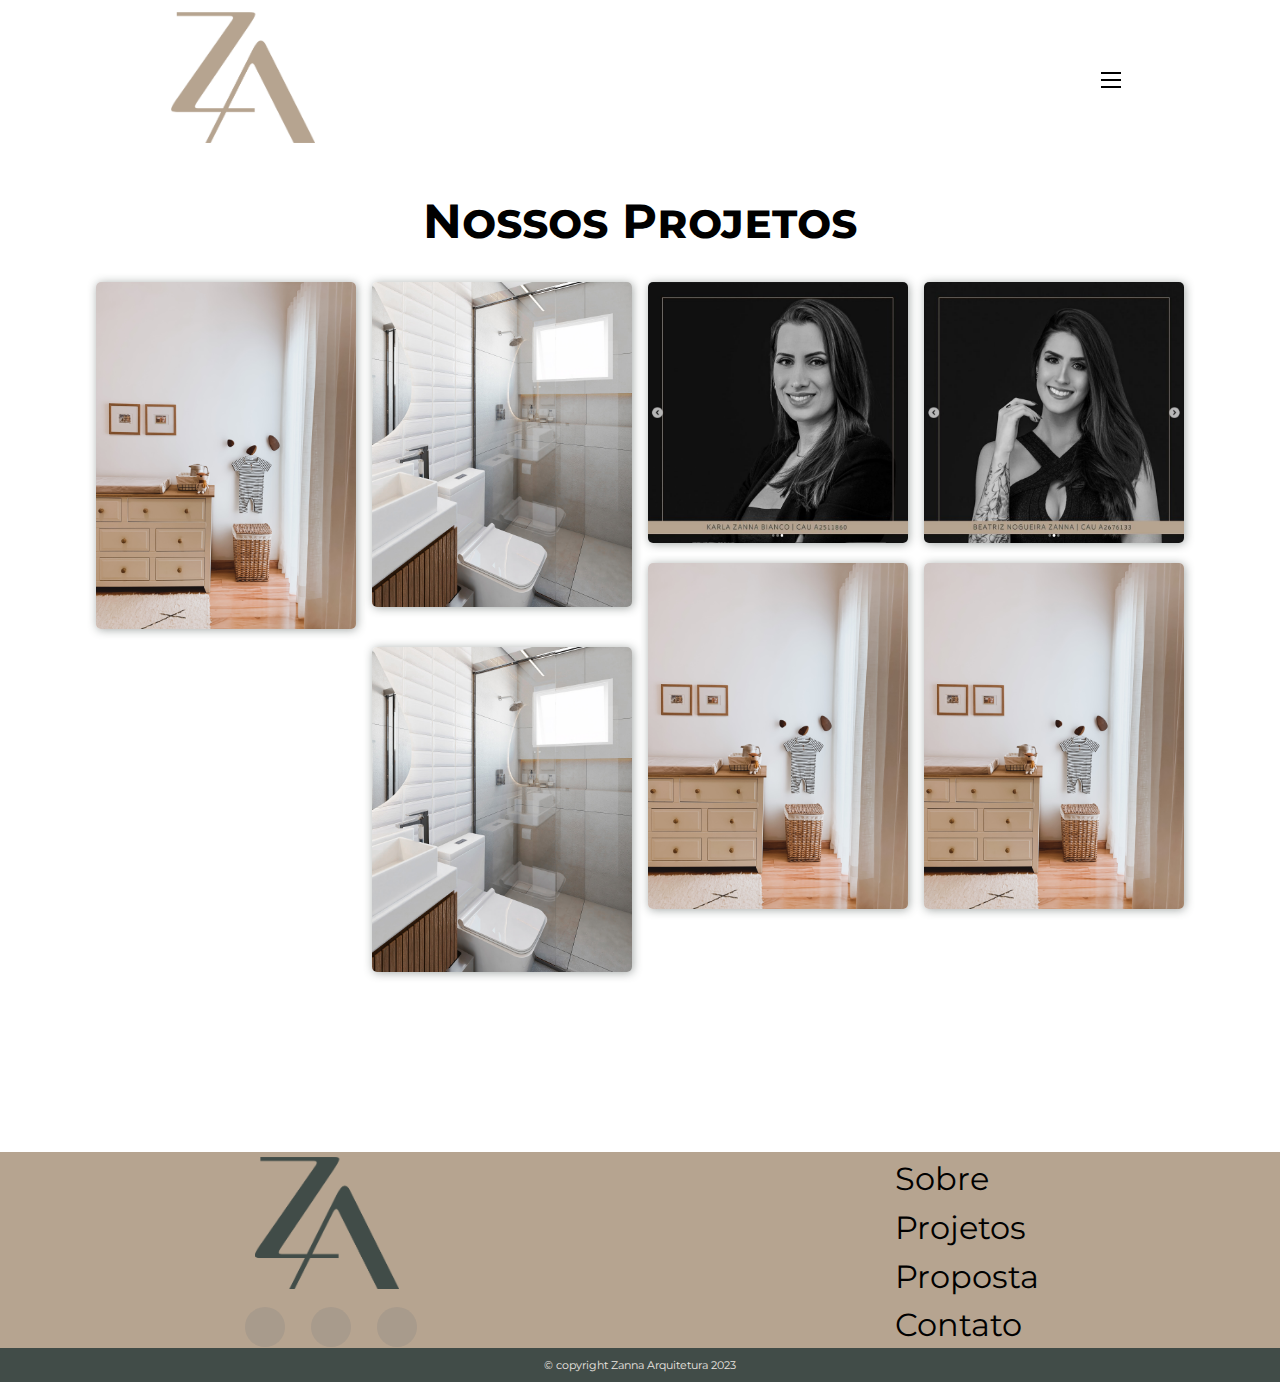
==== projetos.html @ 603e0e3c "sobre update" ====
<!DOCTYPE html>
<html lang="pt-BR">

<head>
    <meta charset="UTF-8">
    <meta http-equiv="X-UA-Compatible" content="IE=edge">
    <meta name="viewport" content="width=device-width, initial-scale=1.0">
    <title>Zanna Arquitetura</title>
    <link rel="stylesheet" href="style/style.css">
    <link rel="shortcut icon" href="./img/logo-verd-teste.ico" type="image/x-icon">
    <link rel="stylesheet" href="https://cdnjs.cloudflare.com/ajax/libs/font-awesome/6.2.1/css/all.min.css"
        integrity="sha512-MV7K8+y+gLIBoVD59lQIYicR65iaqukzvf/nwasF0nqhPay5w/9lJmVM2hMDcnK1OnMGCdVK+iQrJ7lzPJQd1w=="
        crossorigin="anonymous" referrerpolicy="no-referrer" />
    <script src="script/script.js" defer></script>
</head>

<body>
    <header>
        <nav>
            <a href="index.html" target="_self" rel="prev"><img src="img/logo nude cortado.png" alt="logo"></a>
            <menu class="nav">
                <ul class="nav-list" role="menu" id="iMenu">
                    <li><a href="sobre.html" target="_self" rel="next">Sobre</a></li>
                    <li><a href="projetos.html" target="_self" rel="next">Projetos</a></li>
                    <li><a href="#" target="_self" rel="next">Guia do Cliente</a></li>
                    <li><a href="#" target="_self" rel="next">Proposta</a></li>
                    <li><a href="#" target="_self" rel="next">Contato</a></li>
                </ul>
                <button class="btn-menu" aria-label="Abrir Menu" aria-haspopup="true" aria-controls="menu"
                    aria-expanded="false"><span class="hamburguer"></span></button>
            </menu>
        </nav>
    </header>
    <main>
        <section>
            <h1>Nossos Projetos</h1>
            <div class="galeria-imagens">
                <img src="img/fz1.JPEG" alt="">
                <img src="img/fz2.JPEG" alt="">
                <img src="img/fz3.JPEG" alt="">
                <img src="img/fz4.JPEG" alt="">
                <img src="img/fz3.JPEG" alt="">
                <img src="img/fz4.JPEG" alt="">
                <img src="img/ka.png" alt="">
                <img src="img/fz1.JPEG" alt="">
                <img src="img/fz2.JPEG" alt="">
                <img src="img/fz3.JPEG" alt="">
                <img src="img/bia.png" alt="">
                <img src="img/fz1.JPEG" alt="">
            </div>
        </section>
    </main>
    <footer>
        <div class="menu-roda">
            <div class="social-midia">
                <a href="index.html" target="_self" rel="prev"><img src="img/Logo Verde cortado.png" alt="Logo"></a>
                <p>
                    <a href="https://www.instagram.com/arqzanna" target="_blank" rel="external"><i
                            class="fa-brands fa-instagram"></i></a>
                    <a href="https://wa.link/bw3qa7" target="_blank" rel="external"><i
                            class="fa-brands fa-whatsapp"></i></a>
                    <a href="http://www.pinterest.com/arqzanna" target="_blank" rel="external"><i
                            class="fa-brands fa-pinterest-p"></i></a>
                </p>
            </div>

            <nav>
                <ul>
                    <li><a href="sobre.html" target="_self" rel="next">Sobre</a></li>
                    <li><a href="projetos.html" target="_self" rel="next">Projetos</a></li>
                    <li><a href="#" target="_self" rel="next">Proposta</a></li>
                    <li><a href="#" target="_self" rel="next">Contato</a></li>
                </ul>
            </nav>
        </div>
        <div class="copy">
            <p>
                &copy; copyright Zanna Arquitetura 2023
            </p>
        </div>
    </footer>
</body>

</html>
---- style/style.css ----
@charset "UTF-8";
@import url('https://fonts.googleapis.com/css2?family=Montserrat:ital,wght@0,100;0,200;0,300;0,400;0,500;0,600;0,700;0,900;1,100;1,200;1,300;1,400;1,500;1,600;1,700;1,800;1,900&display=swap');

* {
	padding: 0px;
	margin: 0px;
	box-sizing: border-box;
	font-family: 'Montserrat', sans-serif;
}


:root {
	--verde: #414C48;
	--verdeClaro: rgb(0, 200, 0);
	--nude: #B6A490;
	--nudeClaro: #EBE6E0;
}


body {
	width: 100%;
}


header {
	width: 88vw;
	height: 10rem;
	overflow-x: hidden;
	margin: 0rem 5rem;
}


header a {
	color: black;
	text-decoration: none;
	padding: 5px;
	transition: 0.3s;
	font-size: 1.2rem;
}


header a:hover {
	color: var(--verdeClaro);
}



header>nav {
	display: flex;
	width: 100%;
	height: 10rem;
	justify-content: space-around;
	align-items: center;
}


header a img {
	max-width: 9rem;
}


.nav-list {
	list-style: none;
	transform: translate(65rem);
	transition: all 0.5s;
}


.nav-list li {
	display: inline;
	margin-left: 10px;
	padding: 5px;
}


menu {
	display: flex;
	justify-content: space-around;
	align-items: center;
}


.btn-menu {
	background: none;
	border: none;
	font: inherit;
	display: flex;
	align-items: center;
	gap: 0.5rem;
	padding-block: 1rem;
	cursor: pointer;
}


.hamburguer {
	border-top: 0.125rem solid black;
	width: 1.25rem;
}


.hamburguer::before,
.hamburguer::after {
	content: '';
	display: block;
	width: 1.25rem;
	height: 0.125rem;
	background: black;
	margin-top: 0.3125rem;
	position: relative;
	transition: 0.3s;
}


.nav.active .nav-list {
	transform: translate(0, 0);
	visibility: visible;
}


.nav.active .hamburguer {
	border-top: transparent;
}


.nav.active .hamburguer::before {
	background: var(--verdeClaro);
	transform: rotate(135deg);
}

.nav.active .hamburguer::after {
	background: var(--verdeClaro);
	transform: rotate(-135deg);
	top: -0.4375rem;
}


main {
	width: 85%;
	margin: auto;
	background-color: white;
}


main p {
	font-size: 1.2rem;
	text-indent: 4rem;
	line-height: 2rem;
	text-align: justify;
	font-weight: 400;
}


.descrição-escritorio {
	width: 80%;
	position: relative;
	left: 20%;
}


section {
	margin-bottom: 10rem;
}


section h1 {
	text-align: center;
	margin: 2rem;
	font-size: 3rem;
	font-variant: small-caps;
}

section h2 {
	text-align: center;
	padding: 1rem;
	margin: 2rem;
	font-size: 2rem;
	font-variant: small-caps;
}

section img {
	width: 30%;
}

.projetos {
	height: 40rem;
	position: relative;
}

.slider {
	transform: translate(24%, -10%);
	width: 85%;
	height: 35rem;
	margin: 4rem 0rem;
	overflow: hidden;
}

.slides {
	width: 400%;
	height: 35rem;
	display: flex;
}


.slide {
	width: 25%;
	position: relative;
}

.slide>img {
	width: 100%;
	height: 100%;
	object-fit: cover;
}

.manual-navigation {
	position: absolute;
	width: 100%;
	display: flex;
	justify-content: right;
	align-items: center;
	margin-top: -6rem;
}

.manual-btn {
	background-color: var(--nude);
	margin-top: 1rem;
	padding: 6px;
	border-radius: 10px;
	cursor: pointer;
	transition: all 0.5s;
}

.manual-btn.ativo {
	background-color: var(--verde);
	padding: 8px;
}

.manual-btn {
	margin-right: 2rem;
}

.first {
	transition: 0.5s;
}

.conteiner-desc {
	width: 35%;
	height: 30%;
	background: #ffffff;
	position: relative;
	transform: translate(0%, -100%);

}

.desc-proj {
	position: absolute;
	opacity: 0;
	transition: opacity 0.3s;
	padding: 5px;
	z-index: 1;
}

.desc-proj.ativo {
	z-index: 2;
	opacity: 1;
}

.desc-proj h3 {
	font-size: 1.5rem;
	margin: 1rem;
	font-variant: small-caps;
}

.desc-proj p {
	margin: 1rem;
	font-size: 1rem;
}

.desc-proj a {
	display: block;
	width: 100%;
	color: black;
	text-align: right;
	font-size: 1.3rem;
	text-decoration: none;
	margin-left: -1rem;
	transition: all 0.3s;
}

.desc-proj.ativo a:hover {
	color: var(--verdeClaro);
}

.sess-sociais article {
	margin: 1rem;
	font-size: 1.5rem;
}

.sess-sociais ul {
	text-align: center;
	list-style: none;
	margin: 1rem;
	padding: 1rem;
}

.sess-sociais ul li {
	padding: .5rem;
}


.sess-sociais a {
	text-decoration: none;
	color: black;
	font-size: 1.5rem;
	transition: all 0.3s;
}

.sess-sociais a:hover {
	color: var(--verdeClaro);
}

.conteiner {
	display: grid;
	grid-template-columns: 25% 25% 1fr;
	gap: 2rem;
}

.conteiner img {
	width: 100%;
	object-fit: cover;
	height: 100%;
}


footer {
	display: block;
	width: 100%;
	background-color: var(--nude);
}

.social-midia {
	display: flex;
	height: 100%;
	flex-direction: column;
	justify-content: center;
	align-items: center;
}

.social-midia a img {
	max-width: 9rem;
}


.contato-escritorio p {
	text-align: center;
}

.contato-escritorio a {
	text-decoration: none;
	color: black;
	transition: all 0.3s;
}

.contato-escritorio a:hover {
	color: var(--verdeClaro);
}

.ultimos-post {
	margin-top: 13rem;
}

footer ul {
	list-style: none;
}

footer ul li {
	padding: .3rem;
	font-size: 2rem;
}

.menu-roda {
	display: flex;
	justify-content: space-around;
	align-items: center;
	font-size: 2rem;
}

.menu-roda a {
	text-decoration: none;
	padding: 5px;
	transition: 0.3s;
	color: black;
	font-size: 2rem;
}

.menu-roda a:hover {
	color: var(--nudeClaro);
}

.menu-roda h1 {
	margin-bottom: 1rem;
}

.menu-roda p {
	display: flex;
	align-items: center;
	max-width: 10re;
	margin-left: 8px;
	justify-content: center;
}

.menu-roda i {
	display: flex;
	align-items: center;
	justify-content: center;
	background-color: rgba(128, 128, 128, 0.255);
	font-size: 2rem;
	width: 2.5rem;
	height: 2.5rem;
	color: var(--verde);
	border-radius: 50%;
}

.menu-roda i:hover {
	background-color: rgb(0, 63, 0);
	color: var(--nudeClaro);
	transition: .5s;
}

.menu-roda p :not(:first-child) {
	margin-left: 1rem;
}

footer .copy {
	background-color: var(--verde);
	color: var(--nudeClaro);
	font-size: .7rem;
	padding: 10px;
	text-align: center;
	margin-top: -4px;
}

.sobre-fotos {
	display: flex;
	width: 90vw;
	justify-content: center;
	align-items: center;

}

.sobre-fotos img {
	width: 40%;
	padding: 1rem;
}

.sobre-bio {
	display: flex;
	flex-direction: column;
	justify-content: center;
	align-items: center;
	position: relative;
	top: 4rem;
}

.sobre-bio p {
	margin: 1rem 0rem;
}

.sobre-bio strong {
	color: var(--verde);
}

.galeria-imagens {
	column-count: 4;
	gap: 1rem;
}

.galeria-imagens img {
	width: 100%;
	border-radius: 5px;
	margin-bottom: 1rem;
	object-fit: cover;
	box-shadow: 1px 1px 10px #414c487c;
	transition: all .5s;
}

.galeria-imagens img:hover {
	cursor: pointer;
	opacity: 0.5;
}

@media (max-width: 600px) {

	header {
		width: 75vw;
	}

	main {
		width: 95%;
		margin: 0rem;
	}

	.section {
		margin-bottom: 5rem;
	}

	.descrição-escritorio {
		width: 95%;
		left: 5%;
	}

	.nav-list {
		display: block;
		position: absolute;
		background: white;
		text-align: center;
		top: 10rem;
		left: 0;
		width: 100%;
		height: 0;
		z-index: 1;
		overflow-y: hidden;
		visibility: hidden;
		transition: 0.5s;
		transform: translate(0rem, 0rem);
	}

	.nav-list li {
		display: block;
	}

	.btn-menu {
		background: none;
		border: none;
		font: inherit;
		display: flex;
		align-items: center;
		gap: 0.5rem;
		padding-block: 1rem;
		cursor: pointer;
	}

	.hamburguer {
		border-top: 0.125rem solid black;
		width: 1.25rem;
	}

	.hamburguer::before,
	.hamburguer::after {
		content: '';
		display: block;
		width: 1.25rem;
		height: 0.125rem;
		background: black;
		margin-top: 0.3125rem;
		position: relative;
		transition: 0.3s;
	}

	.nav.active .nav-list {
		height: calc(100vh - 6rem);
		visibility: visible;
	}

	.nav.active .hamburguer {
		border-top: transparent;
	}

	.nav.active .hamburguer::before {
		background: var(--verdeClaro);
		transform: rotate(135deg);
	}

	.nav.active .hamburguer::after {
		background: var(--verdeClaro);
		transform: rotate(-135deg);
		top: -0.4375rem;
	}

	.projetos {
		height: 50rem;
		position: relative;
	}

	.slider {
		transform: translate(5%, -10%);
		width: 100%;
		height: 35rem;
		margin: 3rem 0rem;
		overflow: hidden;
	}

	.manual-navigation {
		justify-content: center;
	}

	.manual-btn {
		margin-right: 4rem;
	}

	.projetos {
		height: 50rem;
		position: relative;
	}

	.slider {
		transform: translate(3%, -10%);
		width: 100%;
		height: 35rem;
		margin: 4rem 0rem;
		overflow: hidden;
	}

	.manual-navigation {
		justify-content: center;
	}

	.manual-btn {
		margin-right: 3rem;
	}

	.conteiner-desc {
		width: auto;
		height: auto;
	}

	.conteiner {
		display: block;
		position: relative;
		left: 1rem;
	}

	.ultimos-post {
		margin-bottom: 2rem;
		margin-top: 15rem;
	}

	.celular {
		margin-bottom: 1.5rem;
	}

	.sess-sociais {
		text-align: center;
	}

	.sess-sociais ul {
		text-align: center;
		position: relative;
		top: 1rem;
	}

	.contato-escritorio {
		margin-bottom: 2rem;
		margin-left: 1rem;
	}

	.contato-escritorio p {
		text-align: justify;
		text-align-last: center;
		text-indent: 0rem;
	}

	.menu-roda {
		display: grid;
	}

	.menu-roda nav {
		display: none;
	}

	.social-midia {
		margin: 1rem 0rem;
	}

	.sobre-fotos {
		width: 97vw;
		flex-direction: column;
	}

	.sobre-fotos img {
		width: 90%;
		padding: 1rem;
	}

	.sobre-bio {
		margin-left: 1rem;
	}

}
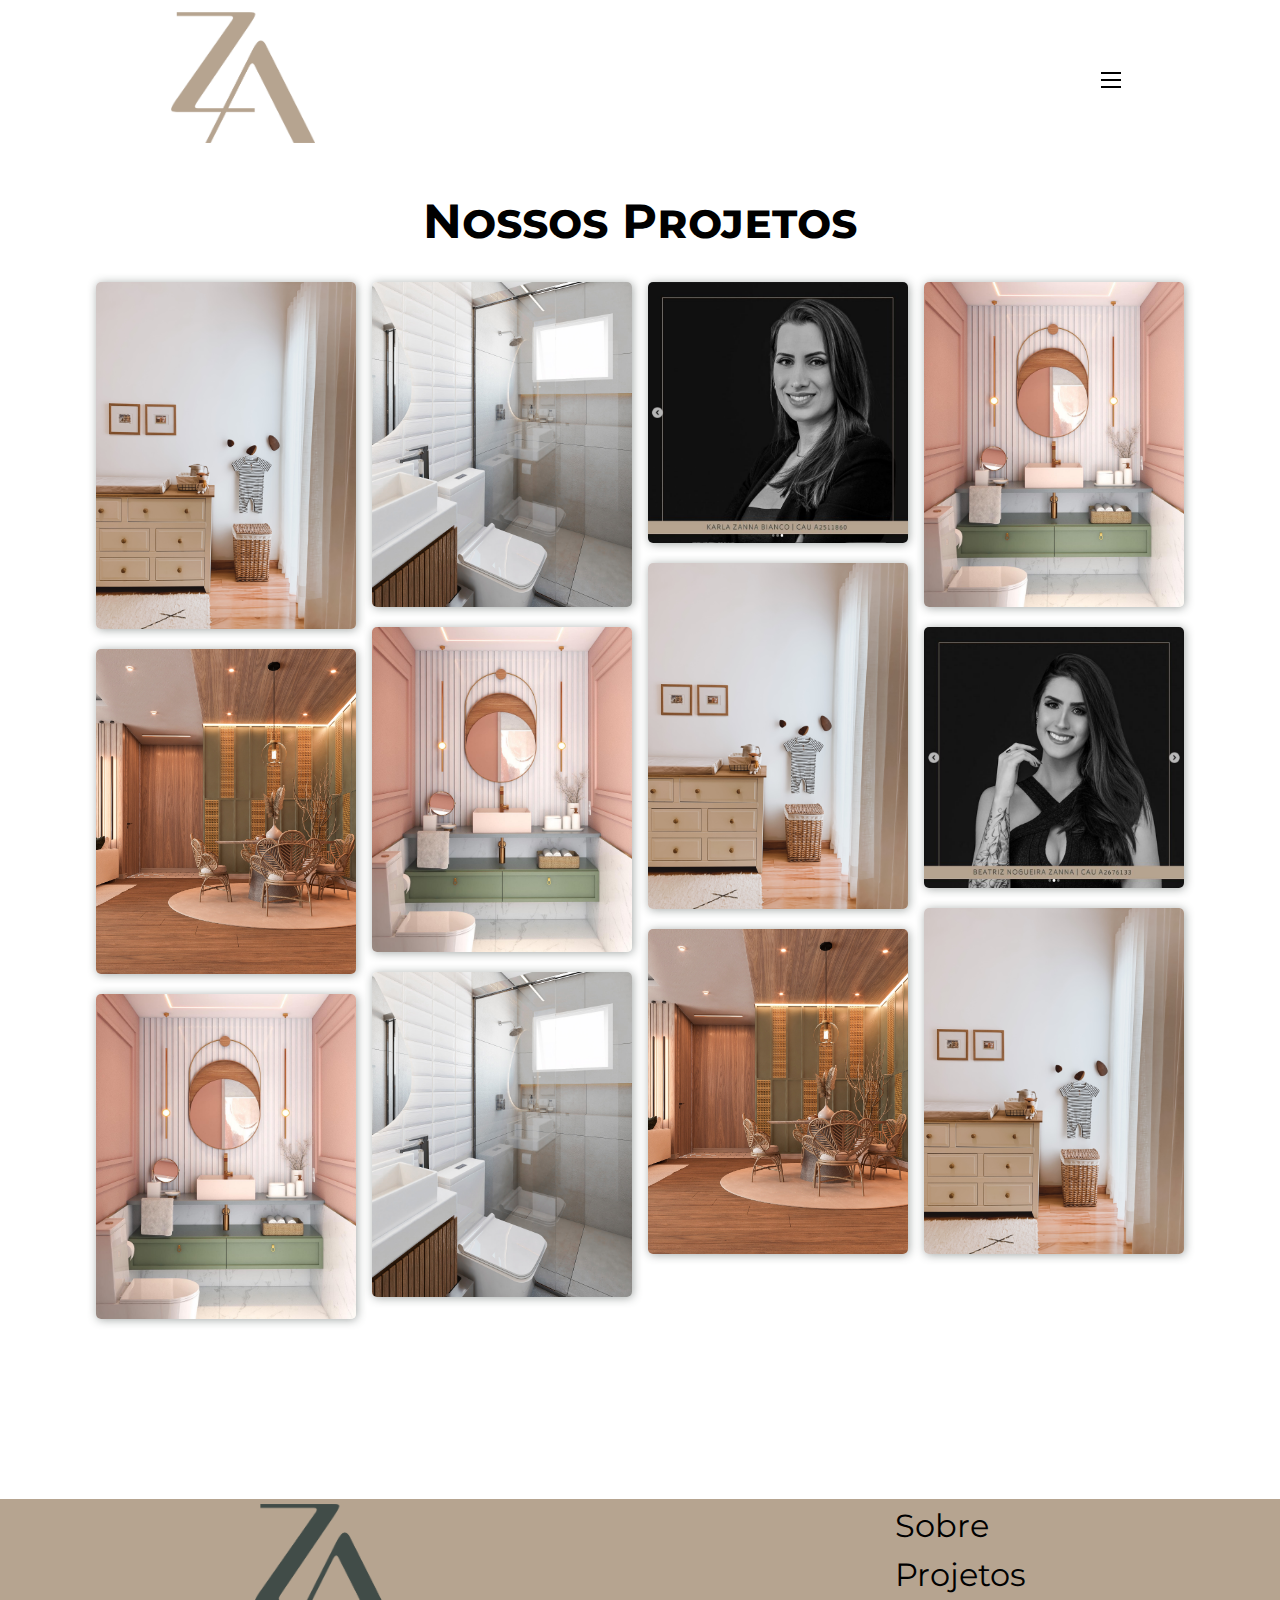
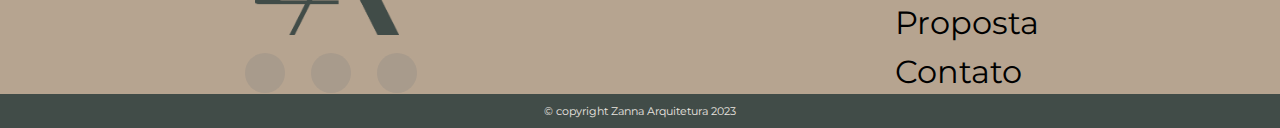
==== commit 6911e8a0: "Update projetos.html" ====
--- a/projetos.html
+++ b/projetos.html
@@ -32,19 +32,19 @@
         </nav>
     </header>
     <main>
-        <section>
+        <section class="section-projetos">
             <h1>Nossos Projetos</h1>
             <div class="galeria-imagens">
                 <img src="img/fz1.JPEG" alt="">
-                <img src="img/fz2.JPEG" alt="">
-                <img src="img/fz3.JPEG" alt="">
+                <img src="img/fz2.jpeg" alt="">
+                <img src="img/fz3.jpeg" alt="">
                 <img src="img/fz4.JPEG" alt="">
-                <img src="img/fz3.JPEG" alt="">
+                <img src="img/fz3.jpeg" alt="">
                 <img src="img/fz4.JPEG" alt="">
                 <img src="img/ka.png" alt="">
                 <img src="img/fz1.JPEG" alt="">
-                <img src="img/fz2.JPEG" alt="">
-                <img src="img/fz3.JPEG" alt="">
+                <img src="img/fz2.jpeg" alt="">
+                <img src="img/fz3.jpeg" alt="">
                 <img src="img/bia.png" alt="">
                 <img src="img/fz1.JPEG" alt="">
             </div>
--- a/style/style.css
+++ b/style/style.css
@@ -686,4 +686,18 @@
 		margin-left: 1rem;
 	}
 
+	.section-projetos {
+		display: flex;
+		flex-direction: column;
+		justify-content: center;
+		align-items: center;
+		width: 94vw;
+		margin-left: 0.5rem;
+	}
+
+	.galeria-imagens {
+		column-count: 1;
+		width: 80%;
+	}
+
 }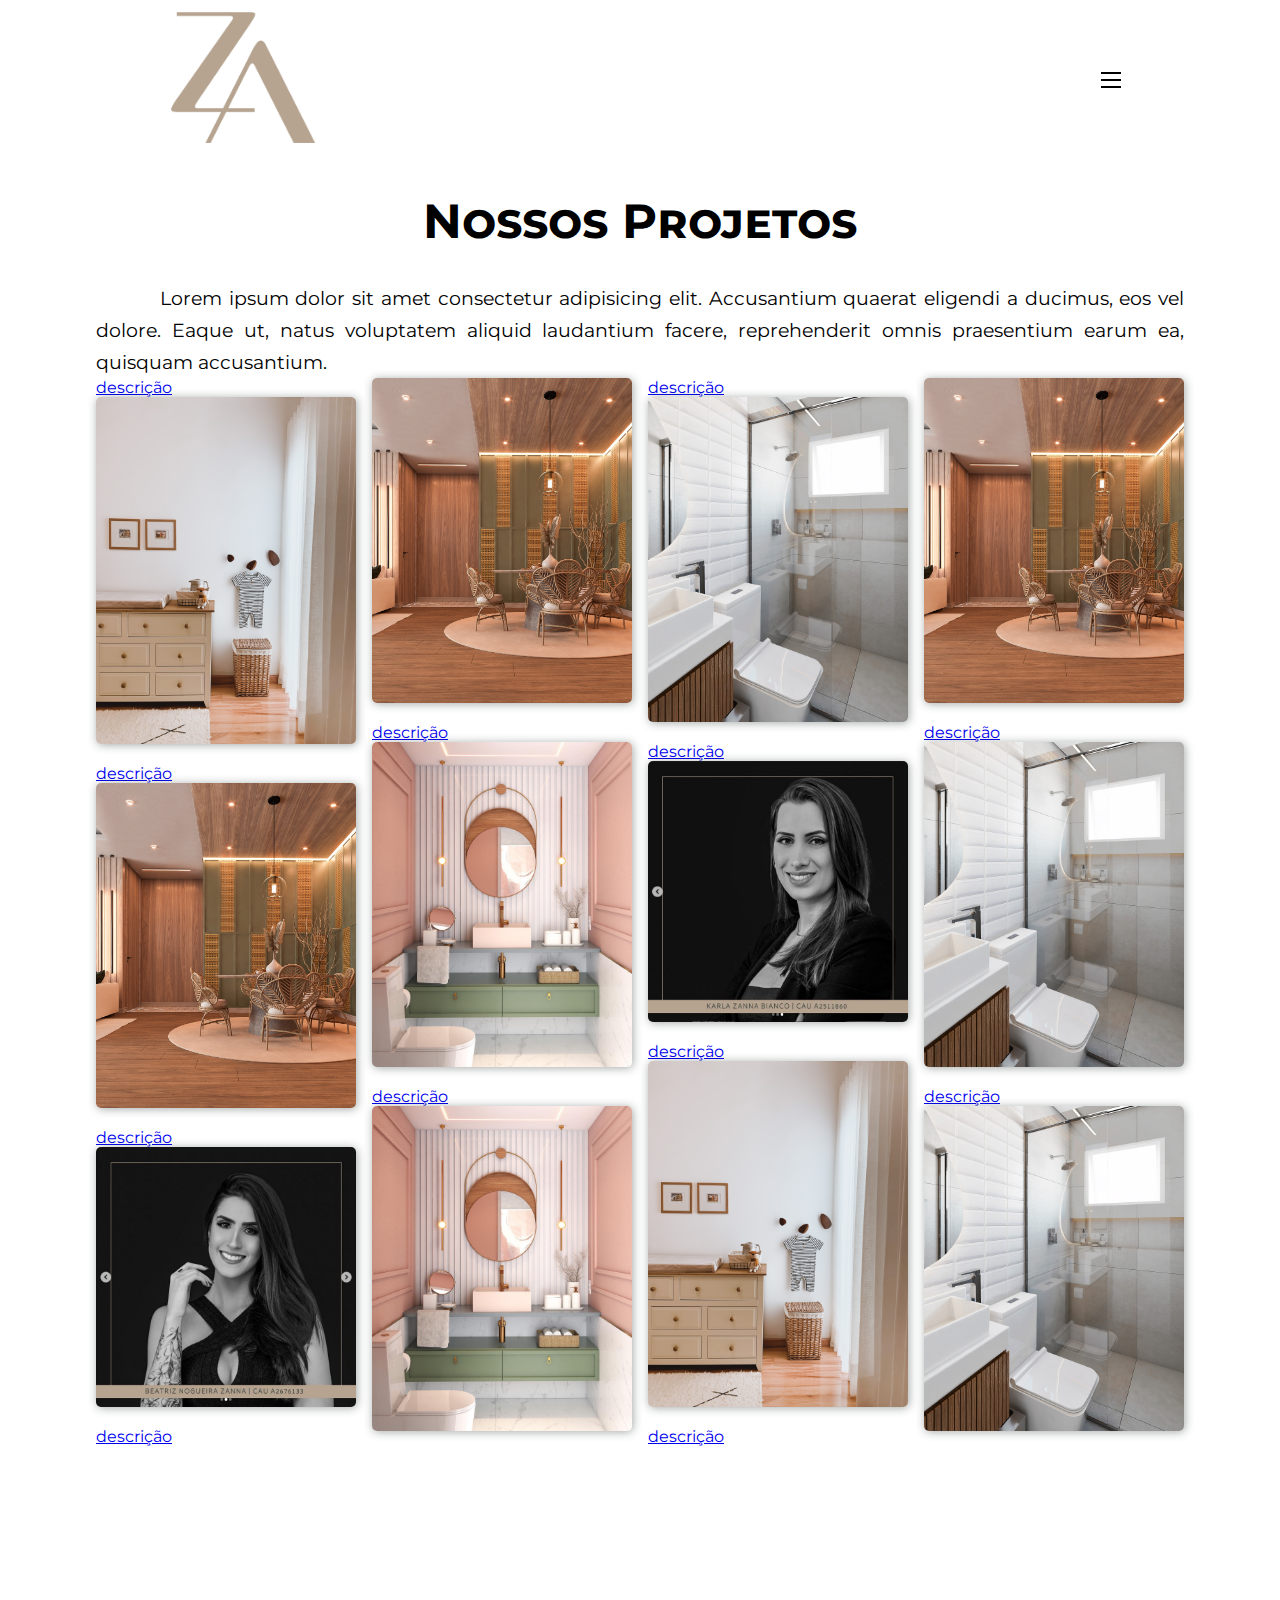
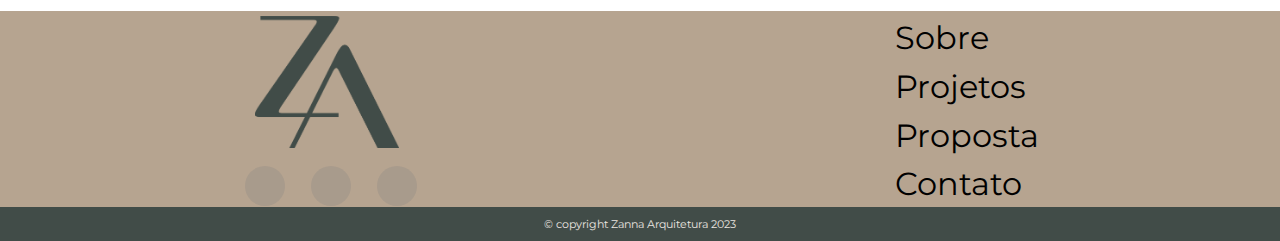
==== commit 18386e5c: "Update projetos.html" ====
--- a/projetos.html
+++ b/projetos.html
@@ -32,22 +32,61 @@
         </nav>
     </header>
     <main>
-        <section class="section-projetos">
+        <section>
             <h1>Nossos Projetos</h1>
+            <p>Lorem ipsum dolor sit amet consectetur adipisicing elit. Accusantium quaerat eligendi a ducimus, eos vel
+                dolore. Eaque ut, natus voluptatem aliquid laudantium facere, reprehenderit omnis praesentium earum ea,
+                quisquam
+                accusantium.</p>
             <div class="galeria-imagens">
-                <img src="img/fz1.JPEG" alt="">
-                <img src="img/fz2.jpeg" alt="">
-                <img src="img/fz3.jpeg" alt="">
-                <img src="img/fz4.JPEG" alt="">
-                <img src="img/fz3.jpeg" alt="">
-                <img src="img/fz4.JPEG" alt="">
-                <img src="img/ka.png" alt="">
-                <img src="img/fz1.JPEG" alt="">
-                <img src="img/fz2.jpeg" alt="">
-                <img src="img/fz3.jpeg" alt="">
-                <img src="img/bia.png" alt="">
-                <img src="img/fz1.JPEG" alt="">
-            </div>
+                <div class="conteiner-galeria">
+                    <div class="descricao-imagens"><a href="#" target="_self" rel="next">descrição</a></div>
+                    <img src="img/fz1.JPEG" alt="">
+                </div>
+                <div class="conteiner-galeria">
+                    <div class="descricao-imagens"><a href="#" target="_self" rel="next">descrição</a></div>
+                    <img src="img/fz2.jpeg" alt="">
+                </div>
+                <div class="conteiner-galeria">
+                    <div class="descricao-imagens"><a href="#" target="_self" rel="next">descrição</a></div>
+                    <img src="img/bia.png" alt="">
+                </div>
+                <div class="conteiner-galeria">
+                    <div class="descricao-imagens"><a href="#" target="_self" rel="next">descrição</a></div>
+                    <img src="img/fz2.jpeg" alt="">
+                </div>
+                <div class="conteiner-galeria">
+                    <div class="descricao-imagens"><a href="#" target="_self" rel="next">descrição</a></div>
+                    <img src="img/fz3.jpeg" alt="">
+                </div>
+                <div class=" conteiner-galeria">
+                    <div class="descricao-imagens"><a href="#" target="_self" rel="next">descrição</a></div>
+                    <img src="img/fz3.jpeg" alt="">
+                </div>
+                <div class="conteiner-galeria">
+                    <div class="descricao-imagens"><a href="#" target="_self" rel="next">descrição</a></div>
+                    <img src="img/fz4.JPEG" alt="">
+                </div>
+                <div class="conteiner-galeria">
+                    <div class="descricao-imagens"><a href="#" target="_self" rel="next">descrição</a></div>
+                    <img src="img/ka.png" alt="">
+                </div>
+                <div class="conteiner-galeria">
+                    <div class="descricao-imagens"><a href="#" target="_self" rel="next">descrição</a></div>
+                    <img src="img/fz1.JPEG" alt="">
+                </div>
+                <div class="conteiner-galeria">
+                    <div class="descricao-imagens"><a href="#" target="_self" rel="next">descrição</a></div>
+                    <img src="img/fz2.jpeg" alt="">
+                </div>
+                <div class="conteiner-galeria">
+                    <div class="descricao-imagens"><a href="#" target="_self" rel="next">descrição</a></div>
+                    <img src="img/fz4.JPEG" alt="">
+                </div>
+                <div class="conteiner-galeria">
+                    <div class="descricao-imagens"><a href="#" target="_self" rel="next">descrição</a></div>
+                    <img src="img/fz4.JPEG" alt="">
+                </div>
         </section>
     </main>
     <footer>
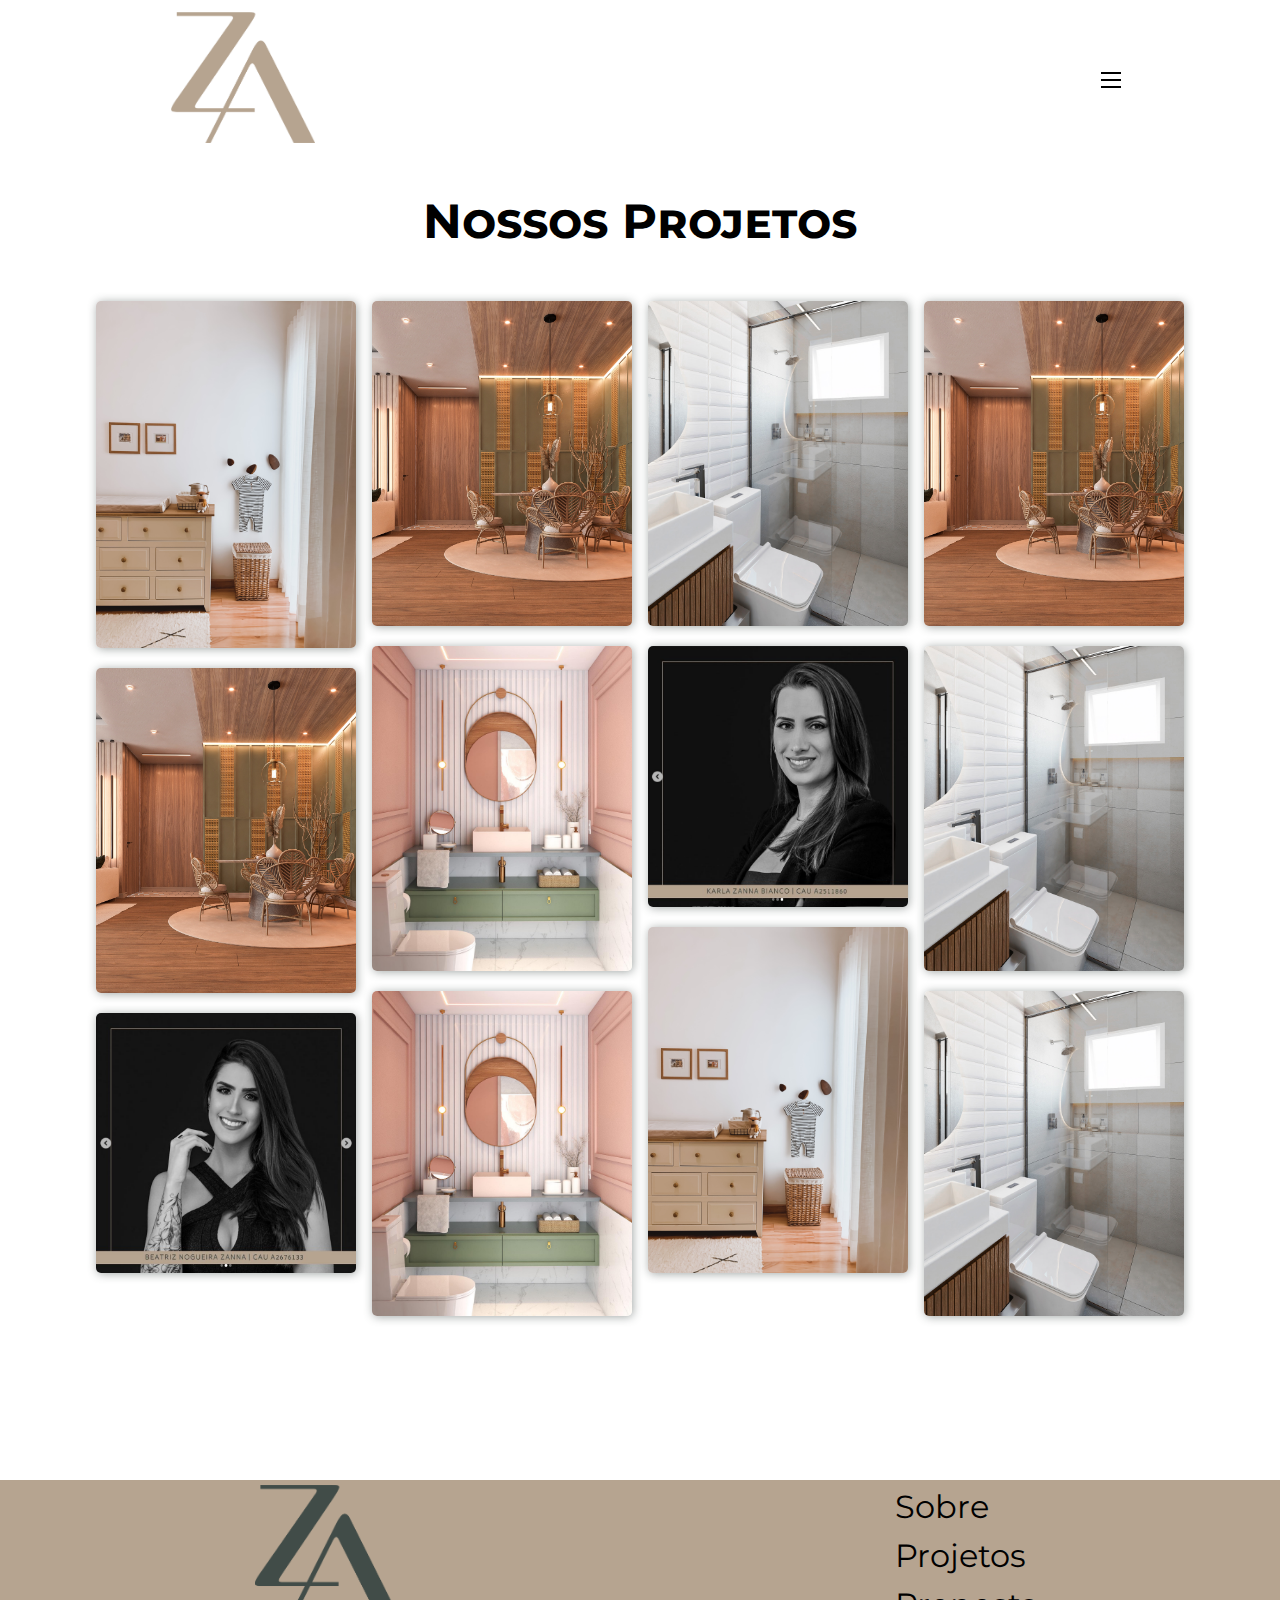
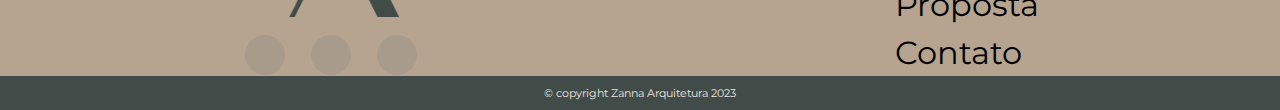
==== commit 08d6c35e: "Update projetos.html" ====
--- a/projetos.html
+++ b/projetos.html
@@ -34,10 +34,7 @@
     <main>
         <section>
             <h1>Nossos Projetos</h1>
-            <p>Lorem ipsum dolor sit amet consectetur adipisicing elit. Accusantium quaerat eligendi a ducimus, eos vel
-                dolore. Eaque ut, natus voluptatem aliquid laudantium facere, reprehenderit omnis praesentium earum ea,
-                quisquam
-                accusantium.</p>
+            <br>
             <div class="galeria-imagens">
                 <div class="conteiner-galeria">
                     <div class="descricao-imagens"><a href="#" target="_self" rel="next">descrição</a></div>
--- a/style/style.css
+++ b/style/style.css
@@ -478,15 +478,39 @@
 .galeria-imagens img {
 	width: 100%;
 	border-radius: 5px;
-	margin-bottom: 1rem;
 	object-fit: cover;
 	box-shadow: 1px 1px 10px #414c487c;
 	transition: all .5s;
 }
 
-.galeria-imagens img:hover {
+.conteiner-galeria {
+	position: relative;
+	margin-bottom: 1rem;
+}
+
+.descricao-imagens {
+	display: flex;
+	justify-content: center;
+	align-items: center;
+	background-color: var(--verde);
+	border-radius: 5px;
+	position: absolute;
+	width: 100%;
+	height: 99.5%;
+	opacity: 0;
+	transition: ease-in-out 0.3s;
+}
+
+.descricao-imagens:hover {
+	opacity: 0.8;
 	cursor: pointer;
-	opacity: 0.5;
+}
+
+.descricao-imagens a {
+	color: var(--nude);
+	text-decoration: none;
+	font-size: 2rem;
+	font-weight: 900;
 }
 
 @media (max-width: 600px) {
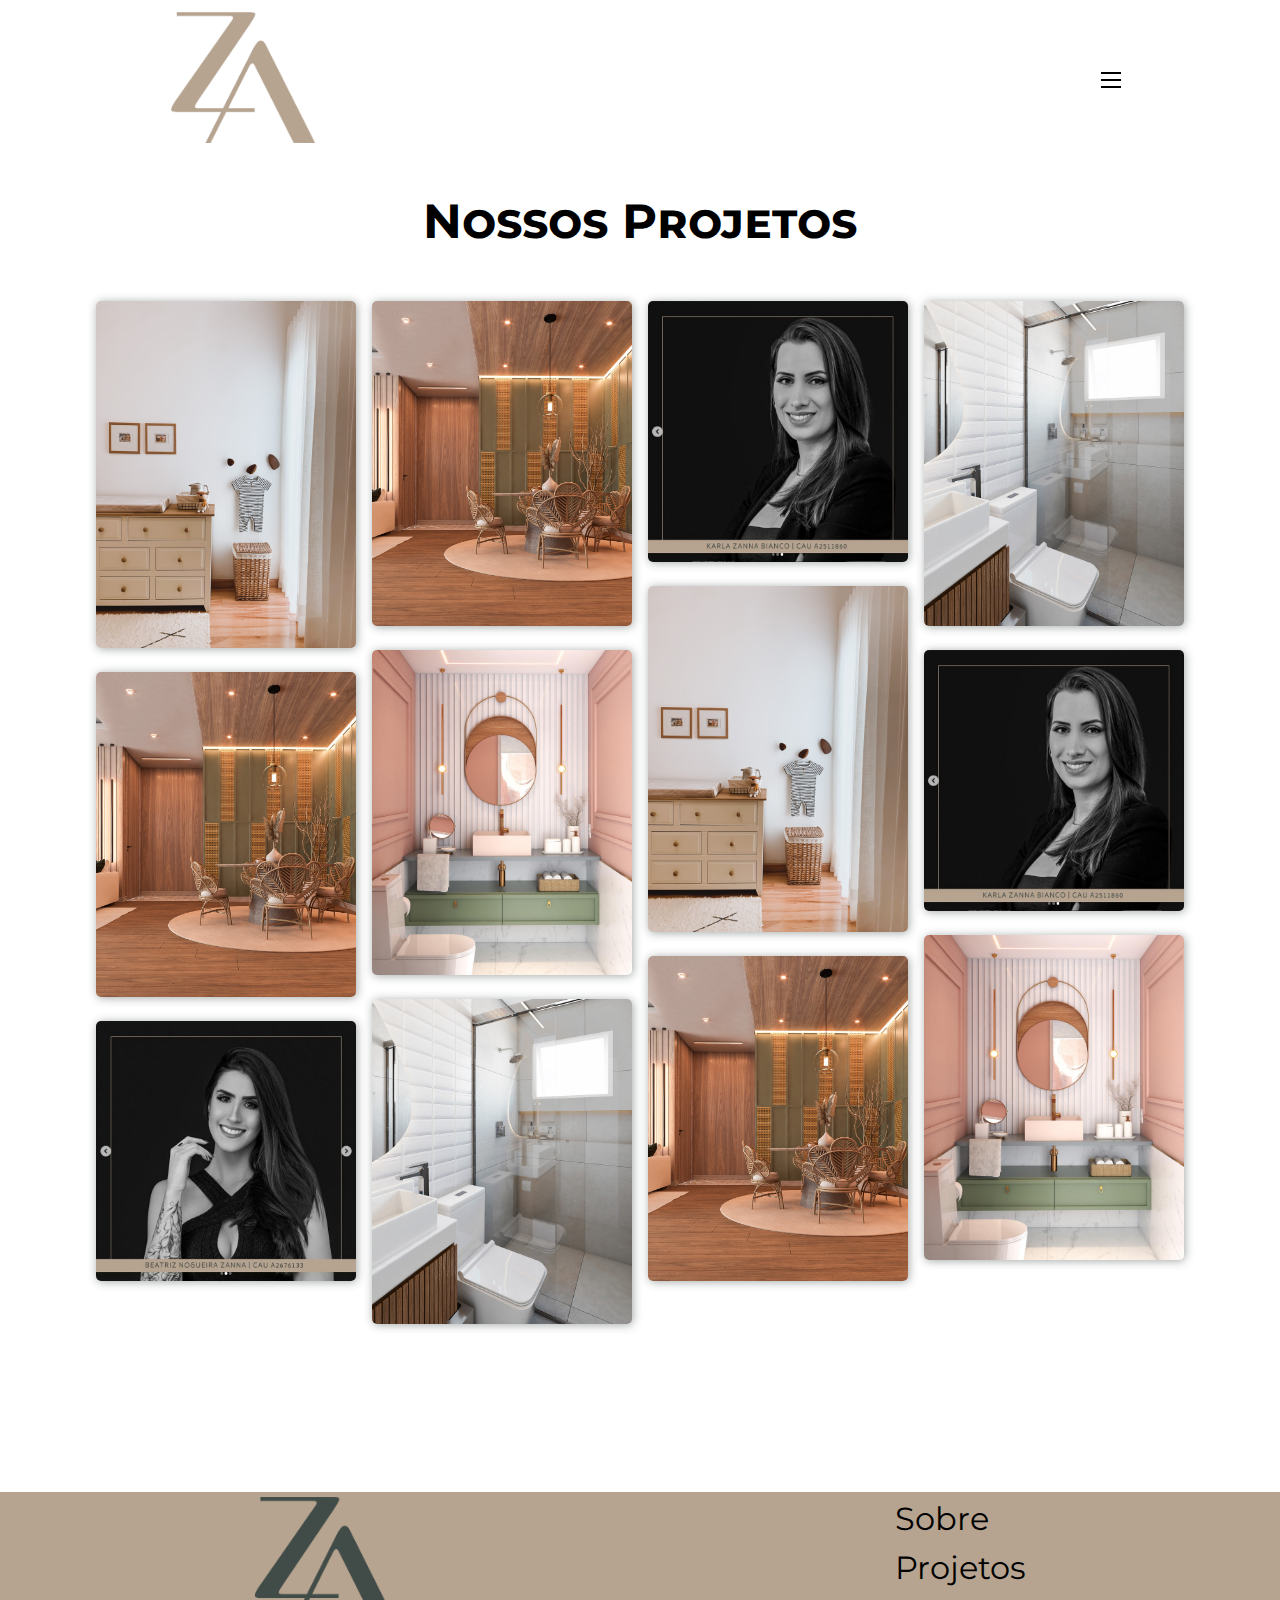
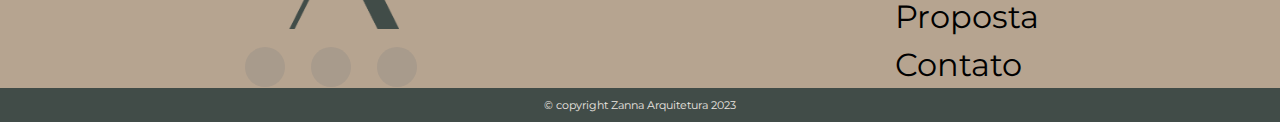
==== commit 74a5cdca: "projeto correção" ====
--- a/projetos.html
+++ b/projetos.html
@@ -37,52 +37,76 @@
             <br>
             <div class="galeria-imagens">
                 <div class="conteiner-galeria">
-                    <div class="descricao-imagens"><a href="#" target="_self" rel="next">descrição</a></div>
+                    <a href="#" target="_self" rel="next">
+                        <div class="descricao-imagens">descrição</div>
+                    </a>
                     <img src="img/fz1.JPEG" alt="">
                 </div>
                 <div class="conteiner-galeria">
-                    <div class="descricao-imagens"><a href="#" target="_self" rel="next">descrição</a></div>
+                    <a href="#" target="_self" rel="next">
+                        <div class="descricao-imagens">descrição</div>
+                    </a>
                     <img src="img/fz2.jpeg" alt="">
                 </div>
                 <div class="conteiner-galeria">
-                    <div class="descricao-imagens"><a href="#" target="_self" rel="next">descrição</a></div>
+                    <a href="#" target="_self" rel="next">
+                        <div class="descricao-imagens">descrição</div>
+                    </a>
                     <img src="img/bia.png" alt="">
                 </div>
                 <div class="conteiner-galeria">
-                    <div class="descricao-imagens"><a href="#" target="_self" rel="next">descrição</a></div>
+                    <a href="#" target="_self" rel="next">
+                        <div class="descricao-imagens">descrição</div>
+                    </a>
                     <img src="img/fz2.jpeg" alt="">
                 </div>
                 <div class="conteiner-galeria">
-                    <div class="descricao-imagens"><a href="#" target="_self" rel="next">descrição</a></div>
-                    <img src="img/fz3.jpeg" alt="">
-                </div>
-                <div class=" conteiner-galeria">
-                    <div class="descricao-imagens"><a href="#" target="_self" rel="next">descrição</a></div>
+                    <a href="#" target="_self" rel="next">
+                        <div class="descricao-imagens">descrição</div>
+                    </a>
                     <img src="img/fz3.jpeg" alt="">
                 </div>
                 <div class="conteiner-galeria">
-                    <div class="descricao-imagens"><a href="#" target="_self" rel="next">descrição</a></div>
+                    <a href="#" target="_self" rel="next">
+                        <div class="descricao-imagens">descrição</div>
+                    </a>
                     <img src="img/fz4.JPEG" alt="">
                 </div>
                 <div class="conteiner-galeria">
-                    <div class="descricao-imagens"><a href="#" target="_self" rel="next">descrição</a></div>
+                    <a href="#" target="_self" rel="next">
+                        <div class="descricao-imagens">descrição</div>
+                    </a>
                     <img src="img/ka.png" alt="">
                 </div>
                 <div class="conteiner-galeria">
-                    <div class="descricao-imagens"><a href="#" target="_self" rel="next">descrição</a></div>
+                    <a href="#" target="_self" rel="next">
+                        <div class="descricao-imagens">descrição</div>
+                    </a>
                     <img src="img/fz1.JPEG" alt="">
                 </div>
                 <div class="conteiner-galeria">
-                    <div class="descricao-imagens"><a href="#" target="_self" rel="next">descrição</a></div>
+                    <a href="#" target="_self" rel="next">
+                        <div class="descricao-imagens">descrição</div>
+                    </a>
                     <img src="img/fz2.jpeg" alt="">
                 </div>
                 <div class="conteiner-galeria">
-                    <div class="descricao-imagens"><a href="#" target="_self" rel="next">descrição</a></div>
+                    <a href="#" target="_self" rel="next">
+                        <div class="descricao-imagens">descrição</div>
+                    </a>
                     <img src="img/fz4.JPEG" alt="">
                 </div>
                 <div class="conteiner-galeria">
-                    <div class="descricao-imagens"><a href="#" target="_self" rel="next">descrição</a></div>
-                    <img src="img/fz4.JPEG" alt="">
+                    <a href="#" target="_self" rel="next">
+                        <div class="descricao-imagens">descrição</div>
+                    </a>
+                    <img src="img/ka.png" alt="">
+                </div>
+                <div class="conteiner-galeria">
+                    <a href="#" target="_self" rel="next">
+                        <div class="descricao-imagens">descrição</div>
+                    </a>
+                    <img src="img/fz3.jpeg" alt="">
                 </div>
         </section>
     </main>
--- a/style/style.css
+++ b/style/style.css
@@ -496,7 +496,7 @@
 	border-radius: 5px;
 	position: absolute;
 	width: 100%;
-	height: 99.5%;
+	height: 98.5%;
 	opacity: 0;
 	transition: ease-in-out 0.3s;
 }
@@ -506,7 +506,7 @@
 	cursor: pointer;
 }
 
-.descricao-imagens a {
+.conteiner-galeria a {
 	color: var(--nude);
 	text-decoration: none;
 	font-size: 2rem;
